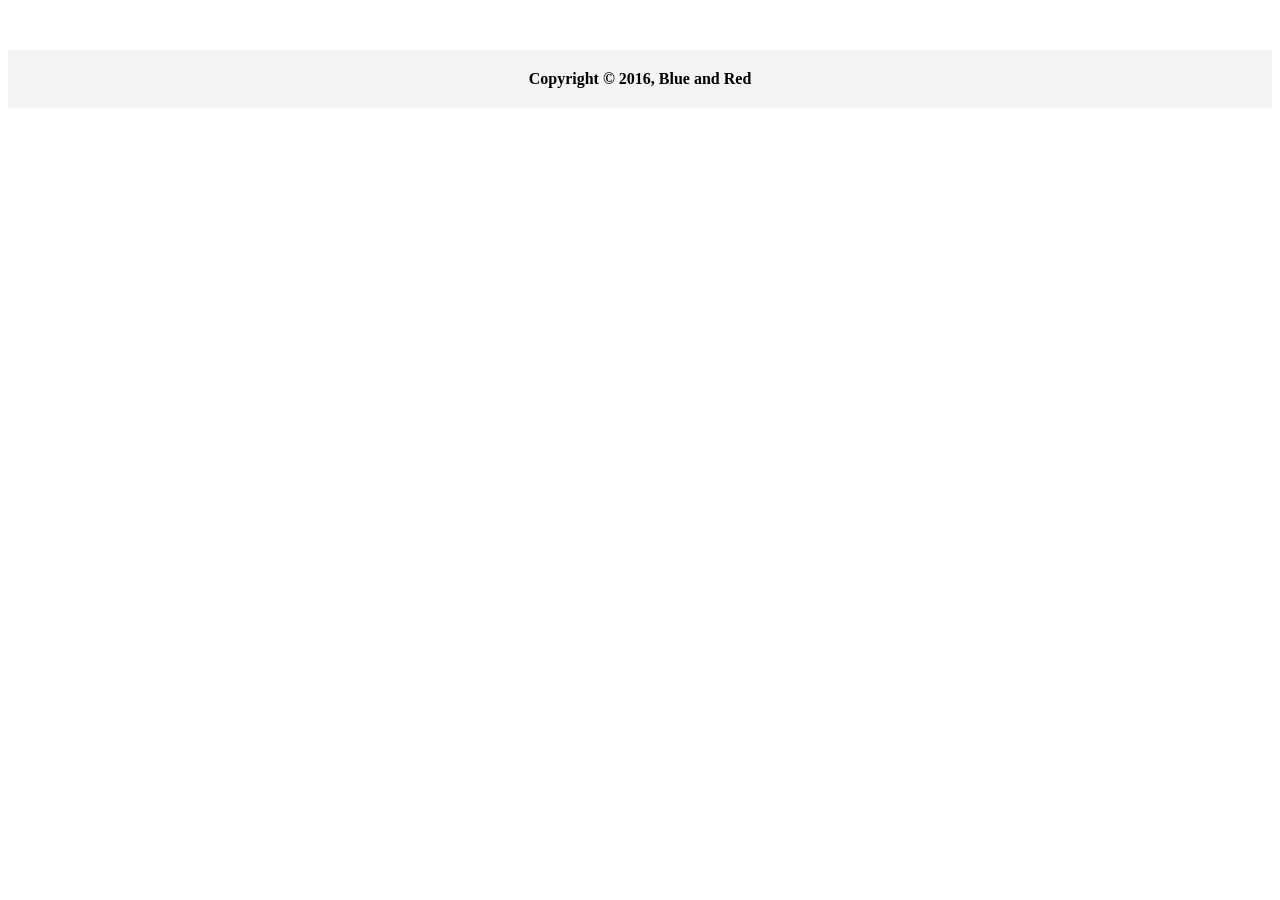
==== index.html @ 3c8e5d76 "Revert "Clening the repository" This reverts commit f8c0a76f28e8007297158d6f8e63686ac9cdef0c." ====
<!DOCTYPE html>
<html lang="en">
  <head>
    <meta charset="utf-8">
    <meta http-equiv="X-UA-Compatible" content="IE=edge">
    <meta name="viewport" content="width=device-width, initial-scale=1">
    <!-- The above 3 meta tags *must* come first in the head; any other head content must come *after* these tags -->
    <title>Home - Blue and Red</title>

    <!-- Bootstrap -->
    <link href="css/bootstrap.css" rel="stylesheet">
    <link href="css/custom.css" rel="stylesheet">
    <script src="js/jquery-2.2.2.min.js"></script>
    <script src="js/bootstrap.js"></script>
    <script src="functions.js"></script>
    <script type="text/javascript">
    	$(document).ready(function() {
    		document.getElementById('menu').innerHTML = showMenu();
    		document.getElementById('modals').innerHTML = showModals();

    		init();

    		$('#tooltip1').tooltip();
    		$('#tooltip2').tooltip();
    	});
    </script>

    <!-- HTML5 shim and Respond.js for IE8 support of HTML5 elements and media queries -->
    <!-- WARNING: Respond.js doesn't work if you view the page via file:// -->
    <!--[if lt IE 9]>
      <script src="https://oss.maxcdn.com/html5shiv/3.7.2/html5shiv.min.js"></script>
      <script src="https://oss.maxcdn.com/respond/1.4.2/respond.min.js"></script>
    <![endif]-->
  </head>
  <body>
    <div id="menu"></div>
		<div id="modals"></div>
		<div id="conteudo"></div>
		<footer>
			Copyright &copy; 2016, Blue and Red
		</footer>
  </body>
</html>
---- css/custom.css ----
body { margin-top:50px; }
.pad-top-10 { padding-top:10px; }
.pad-top-20 { padding-top:20px; }
.pad-top-30 { padding-top:30px; }
.well { background:#ffffff !important; }
.top-bar {
	height:5px;
	background:#ca2129;
	margin-bottom:1px;
}
.navbar {
	margin-bottom:1px;
}
.navbar li:hover {
	background:#e7e7e7;
}
li.login a { 
	background:#ca2129; 
	margin-bottom:-10px !important; 
	color:#ffffff !important; 
	padding-right:22px; 
	padding-left:22px;
}                 
li.login a:hover, li.register a:hover, .navbar-default .navbar-nav > li > a:hover, .navbar-default .navbar-nav > li > a:focus { 
	background:#cccccc;
} 
li.register a {
	background:#2f98cc; 
	margin-bottom:-10px !important; 
	color:#ffffff !important; 
}
.jumbotron {
	background:url(../img/waterdrop.jpg) no-repeat 50% 0;
	height:350px;
	padding:0px; 
}
.jumbotron [class*="col-"] {
	padding-top:15px;
	padding-bottom:15px;
	background-color:#eee;
	border:1px solid #ddd;
	background-color:rgba(86,61,124,.15);
	border:1px solid rgba(86,61,124,.2);
	overflow:auto;
	height:350px;
}
.jumbotron-content {
	color:#ffffff;
}
.jumbotron h1 {
	font-size:34px;
	border-bottom:#ffffff solid 1px;
	padding-bottom:10px;
}
.bluebox {
	background:#2e98cc;
	overflow:hidden;
	height:230px;
	color:#ffffff;
	padding:0px 10px;
	font-size:120%;
}
.bluebox a.readmore {
	position:absolute;
	bottom:15px;
	left:30px;
	background:#2b8cbc;
	padding:10px 15px;
	color:#ffffff;
}
.bluebox a.readmore:hover {
	background:#20749d;
}
.redbox {
	background:#ca2129;
	overflow:hidden;
	height:230px;
	color:#ffffff;
	padding:0px 10px;
	font-size:120%;
}
.redbox a.readmore {
	position:absolute;
	bottom:15px;
	left:30px;
	background:#bf1e26;
	padding:10px 15px;
	color:#ffffff;
}
.redbox a.readmore:hover {
	background:#86161b;
}
.media-body { font-size:120%; }
.panel a:hover {
	text-decoration:none;
}
.panel-blue-heading { 
	background:#2e98cc !important; 
	color:#ffffff !important;
}
a.list-group-item.active, a.list-group-item.active:hover, a.list-group-item.active:focus {
	background:#ca2129;
	border:#ca2129;
}
.grey-list a.list-group-item.active, .grey-list a.list-group-item.active:hover, .grey-list a.list-group-item.active:focus {
	background:#f4f4f4;
	border:#cccccc;
	color:#666666;
}
footer {
	text-align:center;
	padding:20px 0px;
	font-weight:bold;
	background:#f4f4f4;
}
#blog img {
	width:100%;
	margin:5px 0 15px 0;
	border:1px #cccccc solid;
	padding:3px;
	border-radius:5px;
}
#blog a.readmore {
	background:#2b8cbc;
	padding:10px 15px;
	color:#ffffff;
	text-align:center;
	display:block;
	margin-top:20px !important;
	border-radius:5px;
}
#blog a.readmore:hover {
	background:#20749d;
}
small {
	padding:5px;
	background:#f4f4f4;
	border:1px #dddddd solid;
	border-radius:10px;
	width:100%;
	display:block;
	margin-top:5px 0 10px 0;
}
iframe.gmap {
	width:100%;
	border:1px #cccccc solid !important;
	border-radius:10px;
	padding:4px;
}
.greywell { background:#f4f4f4 !important; }
#tooltip1, #tooltip2 {
	color:#ffffff;
	border-bottom:dotted 1px #ffffff;
	padding-bottom:2px;
}
#tooltip1:hover, #tooltip2:hover {
	text-decoration:none;
}
.tab-pane { padding-top:10px; }
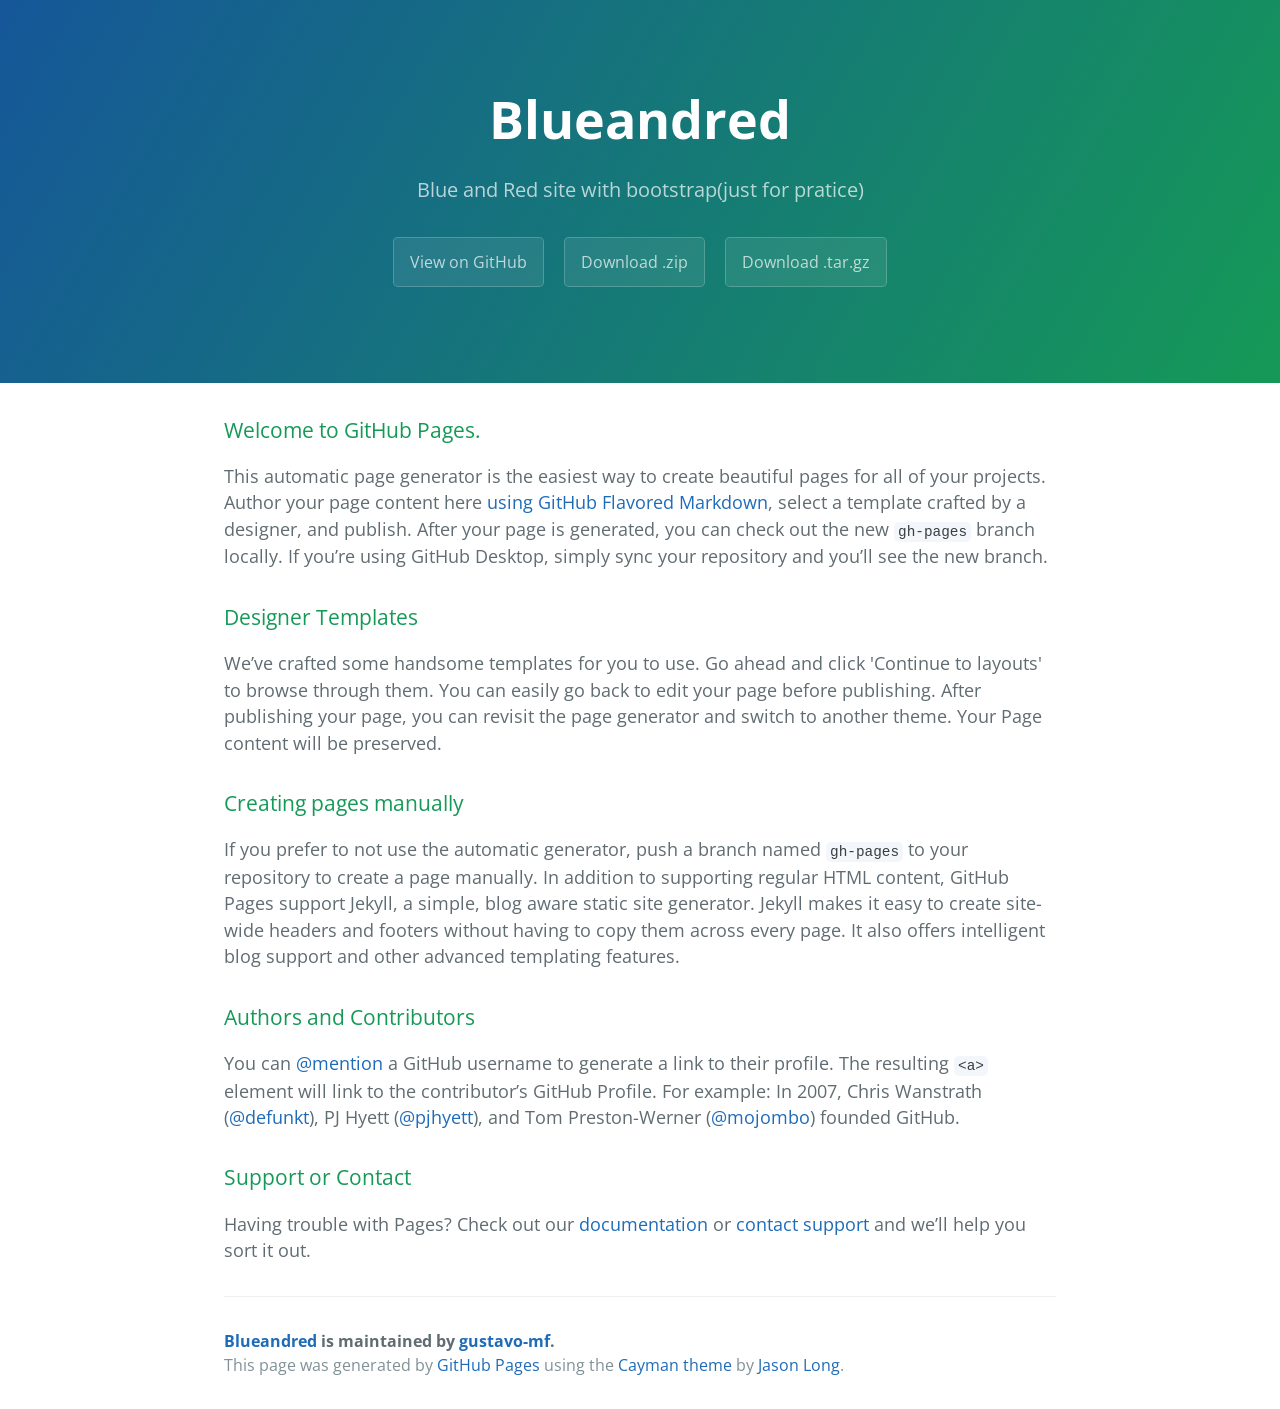
==== commit 8a905600: "Create gh-pages branch via GitHub" ====
--- a/index.html
+++ b/index.html
@@ -1,43 +1,57 @@
-<!DOCTYPE html>
-<html lang="en">
-  <head>
-    <meta charset="utf-8">
-    <meta http-equiv="X-UA-Compatible" content="IE=edge">
-    <meta name="viewport" content="width=device-width, initial-scale=1">
-    <!-- The above 3 meta tags *must* come first in the head; any other head content must come *after* these tags -->
-    <title>Home - Blue and Red</title>
-
-    <!-- Bootstrap -->
-    <link href="css/bootstrap.css" rel="stylesheet">
-    <link href="css/custom.css" rel="stylesheet">
-    <script src="js/jquery-2.2.2.min.js"></script>
-    <script src="js/bootstrap.js"></script>
-    <script src="functions.js"></script>
-    <script type="text/javascript">
-    	$(document).ready(function() {
-    		document.getElementById('menu').innerHTML = showMenu();
-    		document.getElementById('modals').innerHTML = showModals();
-
-    		init();
-
-    		$('#tooltip1').tooltip();
-    		$('#tooltip2').tooltip();
-    	});
-    </script>
-
-    <!-- HTML5 shim and Respond.js for IE8 support of HTML5 elements and media queries -->
-    <!-- WARNING: Respond.js doesn't work if you view the page via file:// -->
-    <!--[if lt IE 9]>
-      <script src="https://oss.maxcdn.com/html5shiv/3.7.2/html5shiv.min.js"></script>
-      <script src="https://oss.maxcdn.com/respond/1.4.2/respond.min.js"></script>
-    <![endif]-->
-  </head>
-  <body>
-    <div id="menu"></div>
-		<div id="modals"></div>
-		<div id="conteudo"></div>
-		<footer>
-			Copyright &copy; 2016, Blue and Red
-		</footer>
-  </body>
-</html>+<!DOCTYPE html>
+<html lang="en-us">
+  <head>
+    <meta charset="UTF-8">
+    <title>Blueandred by gustavo-mf</title>
+    <meta name="viewport" content="width=device-width, initial-scale=1">
+    <link rel="stylesheet" type="text/css" href="stylesheets/normalize.css" media="screen">
+    <link href='https://fonts.googleapis.com/css?family=Open+Sans:400,700' rel='stylesheet' type='text/css'>
+    <link rel="stylesheet" type="text/css" href="stylesheets/stylesheet.css" media="screen">
+    <link rel="stylesheet" type="text/css" href="stylesheets/github-light.css" media="screen">
+  </head>
+  <body>
+    <section class="page-header">
+      <h1 class="project-name">Blueandred</h1>
+      <h2 class="project-tagline">Blue and Red site with bootstrap(just for pratice)</h2>
+      <a href="https://github.com/gustavo-mf/blueAndRed" class="btn">View on GitHub</a>
+      <a href="https://github.com/gustavo-mf/blueAndRed/zipball/master" class="btn">Download .zip</a>
+      <a href="https://github.com/gustavo-mf/blueAndRed/tarball/master" class="btn">Download .tar.gz</a>
+    </section>
+
+    <section class="main-content">
+      <h3>
+<a id="welcome-to-github-pages" class="anchor" href="#welcome-to-github-pages" aria-hidden="true"><span aria-hidden="true" class="octicon octicon-link"></span></a>Welcome to GitHub Pages.</h3>
+
+<p>This automatic page generator is the easiest way to create beautiful pages for all of your projects. Author your page content here <a href="https://guides.github.com/features/mastering-markdown/">using GitHub Flavored Markdown</a>, select a template crafted by a designer, and publish. After your page is generated, you can check out the new <code>gh-pages</code> branch locally. If you’re using GitHub Desktop, simply sync your repository and you’ll see the new branch.</p>
+
+<h3>
+<a id="designer-templates" class="anchor" href="#designer-templates" aria-hidden="true"><span aria-hidden="true" class="octicon octicon-link"></span></a>Designer Templates</h3>
+
+<p>We’ve crafted some handsome templates for you to use. Go ahead and click 'Continue to layouts' to browse through them. You can easily go back to edit your page before publishing. After publishing your page, you can revisit the page generator and switch to another theme. Your Page content will be preserved.</p>
+
+<h3>
+<a id="creating-pages-manually" class="anchor" href="#creating-pages-manually" aria-hidden="true"><span aria-hidden="true" class="octicon octicon-link"></span></a>Creating pages manually</h3>
+
+<p>If you prefer to not use the automatic generator, push a branch named <code>gh-pages</code> to your repository to create a page manually. In addition to supporting regular HTML content, GitHub Pages support Jekyll, a simple, blog aware static site generator. Jekyll makes it easy to create site-wide headers and footers without having to copy them across every page. It also offers intelligent blog support and other advanced templating features.</p>
+
+<h3>
+<a id="authors-and-contributors" class="anchor" href="#authors-and-contributors" aria-hidden="true"><span aria-hidden="true" class="octicon octicon-link"></span></a>Authors and Contributors</h3>
+
+<p>You can <a href="https://help.github.com/articles/basic-writing-and-formatting-syntax/#mentioning-users-and-teams" class="user-mention">@mention</a> a GitHub username to generate a link to their profile. The resulting <code>&lt;a&gt;</code> element will link to the contributor’s GitHub Profile. For example: In 2007, Chris Wanstrath (<a href="https://github.com/defunkt" class="user-mention">@defunkt</a>), PJ Hyett (<a href="https://github.com/pjhyett" class="user-mention">@pjhyett</a>), and Tom Preston-Werner (<a href="https://github.com/mojombo" class="user-mention">@mojombo</a>) founded GitHub.</p>
+
+<h3>
+<a id="support-or-contact" class="anchor" href="#support-or-contact" aria-hidden="true"><span aria-hidden="true" class="octicon octicon-link"></span></a>Support or Contact</h3>
+
+<p>Having trouble with Pages? Check out our <a href="https://help.github.com/pages">documentation</a> or <a href="https://github.com/contact">contact support</a> and we’ll help you sort it out.</p>
+
+      <footer class="site-footer">
+        <span class="site-footer-owner"><a href="https://github.com/gustavo-mf/blueAndRed">Blueandred</a> is maintained by <a href="https://github.com/gustavo-mf">gustavo-mf</a>.</span>
+
+        <span class="site-footer-credits">This page was generated by <a href="https://pages.github.com">GitHub Pages</a> using the <a href="https://github.com/jasonlong/cayman-theme">Cayman theme</a> by <a href="https://twitter.com/jasonlong">Jason Long</a>.</span>
+      </footer>
+
+    </section>
+
+  
+  </body>
+</html>
--- a/stylesheets/stylesheet.css
+++ b/stylesheets/stylesheet.css
@@ -0,0 +1,245 @@
+* {
+  box-sizing: border-box; }
+
+body {
+  padding: 0;
+  margin: 0;
+  font-family: "Open Sans", "Helvetica Neue", Helvetica, Arial, sans-serif;
+  font-size: 16px;
+  line-height: 1.5;
+  color: #606c71; }
+
+a {
+  color: #1e6bb8;
+  text-decoration: none; }
+  a:hover {
+    text-decoration: underline; }
+
+.btn {
+  display: inline-block;
+  margin-bottom: 1rem;
+  color: rgba(255, 255, 255, 0.7);
+  background-color: rgba(255, 255, 255, 0.08);
+  border-color: rgba(255, 255, 255, 0.2);
+  border-style: solid;
+  border-width: 1px;
+  border-radius: 0.3rem;
+  transition: color 0.2s, background-color 0.2s, border-color 0.2s; }
+  .btn + .btn {
+    margin-left: 1rem; }
+
+.btn:hover {
+  color: rgba(255, 255, 255, 0.8);
+  text-decoration: none;
+  background-color: rgba(255, 255, 255, 0.2);
+  border-color: rgba(255, 255, 255, 0.3); }
+
+@media screen and (min-width: 64em) {
+  .btn {
+    padding: 0.75rem 1rem; } }
+
+@media screen and (min-width: 42em) and (max-width: 64em) {
+  .btn {
+    padding: 0.6rem 0.9rem;
+    font-size: 0.9rem; } }
+
+@media screen and (max-width: 42em) {
+  .btn {
+    display: block;
+    width: 100%;
+    padding: 0.75rem;
+    font-size: 0.9rem; }
+    .btn + .btn {
+      margin-top: 1rem;
+      margin-left: 0; } }
+
+.page-header {
+  color: #fff;
+  text-align: center;
+  background-color: #159957;
+  background-image: linear-gradient(120deg, #155799, #159957); }
+
+@media screen and (min-width: 64em) {
+  .page-header {
+    padding: 5rem 6rem; } }
+
+@media screen and (min-width: 42em) and (max-width: 64em) {
+  .page-header {
+    padding: 3rem 4rem; } }
+
+@media screen and (max-width: 42em) {
+  .page-header {
+    padding: 2rem 1rem; } }
+
+.project-name {
+  margin-top: 0;
+  margin-bottom: 0.1rem; }
+
+@media screen and (min-width: 64em) {
+  .project-name {
+    font-size: 3.25rem; } }
+
+@media screen and (min-width: 42em) and (max-width: 64em) {
+  .project-name {
+    font-size: 2.25rem; } }
+
+@media screen and (max-width: 42em) {
+  .project-name {
+    font-size: 1.75rem; } }
+
+.project-tagline {
+  margin-bottom: 2rem;
+  font-weight: normal;
+  opacity: 0.7; }
+
+@media screen and (min-width: 64em) {
+  .project-tagline {
+    font-size: 1.25rem; } }
+
+@media screen and (min-width: 42em) and (max-width: 64em) {
+  .project-tagline {
+    font-size: 1.15rem; } }
+
+@media screen and (max-width: 42em) {
+  .project-tagline {
+    font-size: 1rem; } }
+
+.main-content :first-child {
+  margin-top: 0; }
+.main-content img {
+  max-width: 100%; }
+.main-content h1, .main-content h2, .main-content h3, .main-content h4, .main-content h5, .main-content h6 {
+  margin-top: 2rem;
+  margin-bottom: 1rem;
+  font-weight: normal;
+  color: #159957; }
+.main-content p {
+  margin-bottom: 1em; }
+.main-content code {
+  padding: 2px 4px;
+  font-family: Consolas, "Liberation Mono", Menlo, Courier, monospace;
+  font-size: 0.9rem;
+  color: #383e41;
+  background-color: #f3f6fa;
+  border-radius: 0.3rem; }
+.main-content pre {
+  padding: 0.8rem;
+  margin-top: 0;
+  margin-bottom: 1rem;
+  font: 1rem Consolas, "Liberation Mono", Menlo, Courier, monospace;
+  color: #567482;
+  word-wrap: normal;
+  background-color: #f3f6fa;
+  border: solid 1px #dce6f0;
+  border-radius: 0.3rem; }
+  .main-content pre > code {
+    padding: 0;
+    margin: 0;
+    font-size: 0.9rem;
+    color: #567482;
+    word-break: normal;
+    white-space: pre;
+    background: transparent;
+    border: 0; }
+.main-content .highlight {
+  margin-bottom: 1rem; }
+  .main-content .highlight pre {
+    margin-bottom: 0;
+    word-break: normal; }
+.main-content .highlight pre, .main-content pre {
+  padding: 0.8rem;
+  overflow: auto;
+  font-size: 0.9rem;
+  line-height: 1.45;
+  border-radius: 0.3rem; }
+.main-content pre code, .main-content pre tt {
+  display: inline;
+  max-width: initial;
+  padding: 0;
+  margin: 0;
+  overflow: initial;
+  line-height: inherit;
+  word-wrap: normal;
+  background-color: transparent;
+  border: 0; }
+  .main-content pre code:before, .main-content pre code:after, .main-content pre tt:before, .main-content pre tt:after {
+    content: normal; }
+.main-content ul, .main-content ol {
+  margin-top: 0; }
+.main-content blockquote {
+  padding: 0 1rem;
+  margin-left: 0;
+  color: #819198;
+  border-left: 0.3rem solid #dce6f0; }
+  .main-content blockquote > :first-child {
+    margin-top: 0; }
+  .main-content blockquote > :last-child {
+    margin-bottom: 0; }
+.main-content table {
+  display: block;
+  width: 100%;
+  overflow: auto;
+  word-break: normal;
+  word-break: keep-all; }
+  .main-content table th {
+    font-weight: bold; }
+  .main-content table th, .main-content table td {
+    padding: 0.5rem 1rem;
+    border: 1px solid #e9ebec; }
+.main-content dl {
+  padding: 0; }
+  .main-content dl dt {
+    padding: 0;
+    margin-top: 1rem;
+    font-size: 1rem;
+    font-weight: bold; }
+  .main-content dl dd {
+    padding: 0;
+    margin-bottom: 1rem; }
+.main-content hr {
+  height: 2px;
+  padding: 0;
+  margin: 1rem 0;
+  background-color: #eff0f1;
+  border: 0; }
+
+@media screen and (min-width: 64em) {
+  .main-content {
+    max-width: 64rem;
+    padding: 2rem 6rem;
+    margin: 0 auto;
+    font-size: 1.1rem; } }
+
+@media screen and (min-width: 42em) and (max-width: 64em) {
+  .main-content {
+    padding: 2rem 4rem;
+    font-size: 1.1rem; } }
+
+@media screen and (max-width: 42em) {
+  .main-content {
+    padding: 2rem 1rem;
+    font-size: 1rem; } }
+
+.site-footer {
+  padding-top: 2rem;
+  margin-top: 2rem;
+  border-top: solid 1px #eff0f1; }
+
+.site-footer-owner {
+  display: block;
+  font-weight: bold; }
+
+.site-footer-credits {
+  color: #819198; }
+
+@media screen and (min-width: 64em) {
+  .site-footer {
+    font-size: 1rem; } }
+
+@media screen and (min-width: 42em) and (max-width: 64em) {
+  .site-footer {
+    font-size: 1rem; } }
+
+@media screen and (max-width: 42em) {
+  .site-footer {
+    font-size: 0.9rem; } }
--- a/stylesheets/github-light.css
+++ b/stylesheets/github-light.css
@@ -0,0 +1,124 @@
+/*
+The MIT License (MIT)
+
+Copyright (c) 2015 GitHub, Inc.
+
+Permission is hereby granted, free of charge, to any person obtaining a copy
+of this software and associated documentation files (the "Software"), to deal
+in the Software without restriction, including without limitation the rights
+to use, copy, modify, merge, publish, distribute, sublicense, and/or sell
+copies of the Software, and to permit persons to whom the Software is
+furnished to do so, subject to the following conditions:
+
+The above copyright notice and this permission notice shall be included in all
+copies or substantial portions of the Software.
+
+THE SOFTWARE IS PROVIDED "AS IS", WITHOUT WARRANTY OF ANY KIND, EXPRESS OR
+IMPLIED, INCLUDING BUT NOT LIMITED TO THE WARRANTIES OF MERCHANTABILITY,
+FITNESS FOR A PARTICULAR PURPOSE AND NONINFRINGEMENT. IN NO EVENT SHALL THE
+AUTHORS OR COPYRIGHT HOLDERS BE LIABLE FOR ANY CLAIM, DAMAGES OR OTHER
+LIABILITY, WHETHER IN AN ACTION OF CONTRACT, TORT OR OTHERWISE, ARISING FROM,
+OUT OF OR IN CONNECTION WITH THE SOFTWARE OR THE USE OR OTHER DEALINGS IN THE
+SOFTWARE.
+
+*/
+
+.pl-c /* comment */ {
+  color: #969896;
+}
+
+.pl-c1      /* constant, markup.raw, meta.diff.header, meta.module-reference, meta.property-name, support, support.constant, support.variable, variable.other.constant */,
+.pl-s .pl-v /* string variable */ {
+  color: #0086b3;
+}
+
+.pl-e  /* entity */,
+.pl-en /* entity.name */ {
+  color: #795da3;
+}
+
+.pl-s .pl-s1 /* string source */,
+.pl-smi      /* storage.modifier.import, storage.modifier.package, storage.type.java, variable.other, variable.parameter.function */ {
+  color: #333;
+}
+
+.pl-ent /* entity.name.tag */ {
+  color: #63a35c;
+}
+
+.pl-k /* keyword, storage, storage.type */ {
+  color: #a71d5d;
+}
+
+.pl-pds              /* punctuation.definition.string, string.regexp.character-class */,
+.pl-s                /* string */,
+.pl-s .pl-pse .pl-s1 /* string punctuation.section.embedded source */,
+.pl-sr               /* string.regexp */,
+.pl-sr .pl-cce       /* string.regexp constant.character.escape */,
+.pl-sr .pl-sra       /* string.regexp string.regexp.arbitrary-repitition */,
+.pl-sr .pl-sre       /* string.regexp source.ruby.embedded */ {
+  color: #183691;
+}
+
+.pl-v /* variable */ {
+  color: #ed6a43;
+}
+
+.pl-id /* invalid.deprecated */ {
+  color: #b52a1d;
+}
+
+.pl-ii /* invalid.illegal */ {
+  background-color: #b52a1d;
+  color: #f8f8f8;
+}
+
+.pl-sr .pl-cce /* string.regexp constant.character.escape */ {
+  color: #63a35c;
+  font-weight: bold;
+}
+
+.pl-ml /* markup.list */ {
+  color: #693a17;
+}
+
+.pl-mh        /* markup.heading */,
+.pl-mh .pl-en /* markup.heading entity.name */,
+.pl-ms        /* meta.separator */ {
+  color: #1d3e81;
+  font-weight: bold;
+}
+
+.pl-mq /* markup.quote */ {
+  color: #008080;
+}
+
+.pl-mi /* markup.italic */ {
+  color: #333;
+  font-style: italic;
+}
+
+.pl-mb /* markup.bold */ {
+  color: #333;
+  font-weight: bold;
+}
+
+.pl-md /* markup.deleted, meta.diff.header.from-file */ {
+  background-color: #ffecec;
+  color: #bd2c00;
+}
+
+.pl-mi1 /* markup.inserted, meta.diff.header.to-file */ {
+  background-color: #eaffea;
+  color: #55a532;
+}
+
+.pl-mdr /* meta.diff.range */ {
+  color: #795da3;
+  font-weight: bold;
+}
+
+.pl-mo /* meta.output */ {
+  color: #1d3e81;
+}
+
